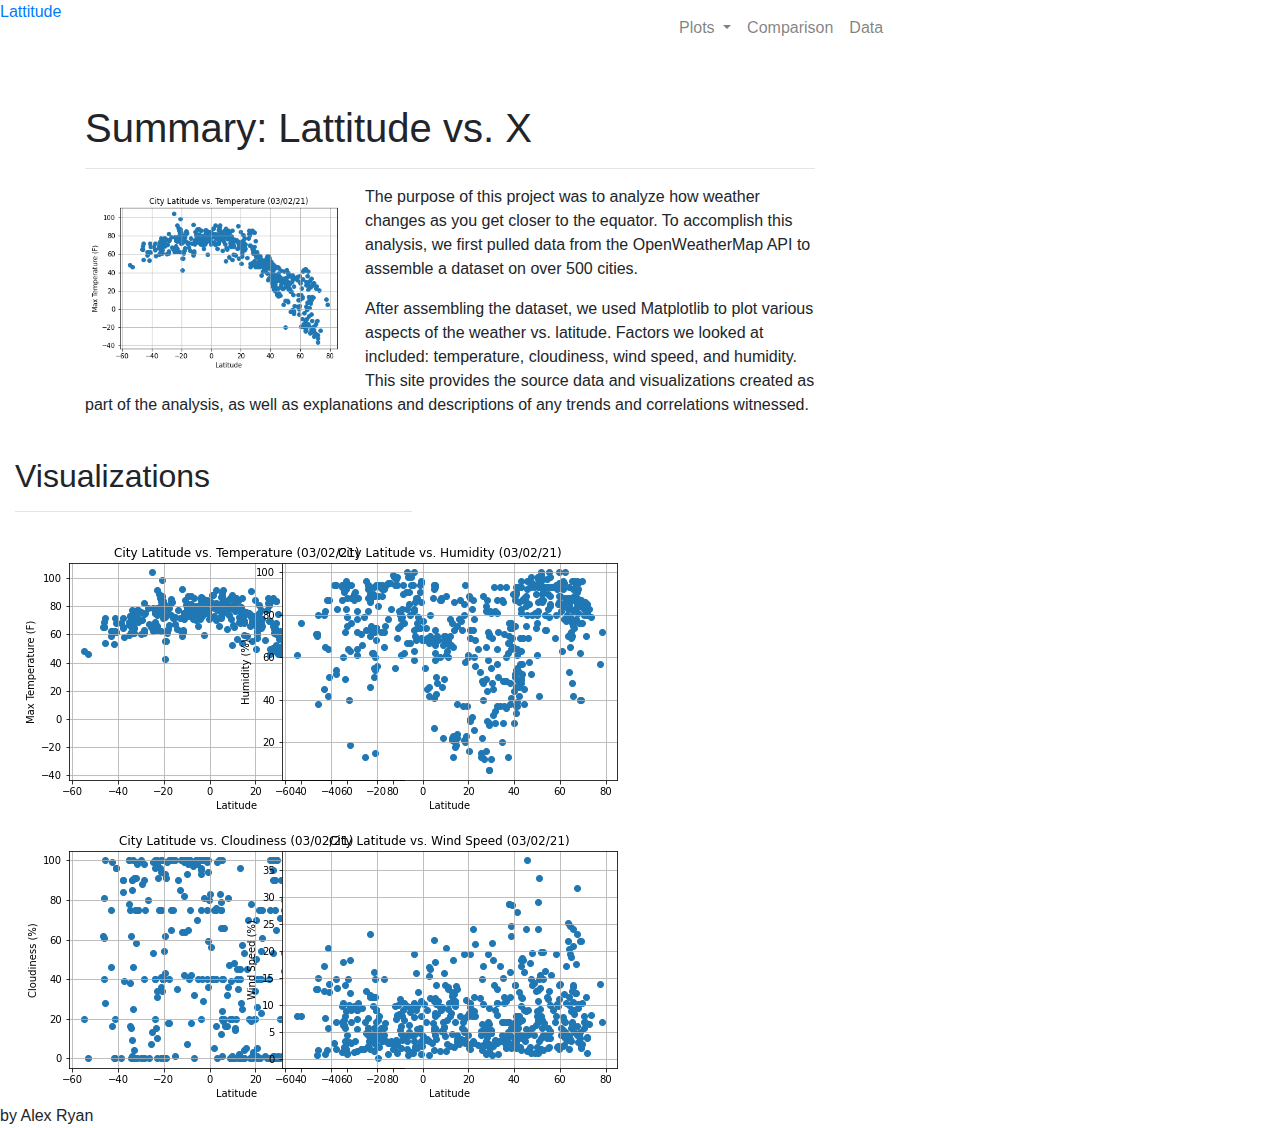
==== index.html @ 18cb0001 "file name changes for easier reading" ====
<!DOCTYPE html>
<html lang="en-us">
<head>
  <meta charset="UTF-8">
	<title>Web Visualization by Alex Ryan</title>
  
  <link rel="stylesheet" href="https://stackpath.bootstrapcdn.com/bootstrap/4.3.1/css/bootstrap.min.css"
    integrity="sha384-ggOyR0iXCbMQv3Xipma34MD+dH/1fQ784/j6cY/iJTQUOhcWr7x9JvoRxT2MZw1T" crossorigin="anonymous">
  <script src="https://code.jquery.com/jquery-3.3.1.slim.min.js"
    integrity="sha384-q8i/X+965DzO0rT7abK41JStQIAqVgRVzpbzo5smXKp4YfRvH+8abtTE1Pi6jizo"
    crossorigin="anonymous"></script>
  <script src="https://cdnjs.cloudflare.com/ajax/libs/popper.js/1.14.7/umd/popper.min.js"
    integrity="sha384-UO2eT0CpHqdSJQ6hJty5KVphtPhzWj9WO1clHTMGa3JDZwrnQq4sF86dIHNDz0W1"
    crossorigin="anonymous"></script>
  <script src="https://stackpath.bootstrapcdn.com/bootstrap/4.3.1/js/bootstrap.min.js"
    integrity="sha384-JjSmVgyd0p3pXB1rRibZUAYoIIy6OrQ6VrjIEaFf/nJGzIxFDsf4x0xIM+B07jRM"
    crossorigin="anonymous"></script>

  <link rel="stylesheet" href="first.css">
</head>
<div>
  <div class="row">
    <div class="col col-6 homebtn">
      <a href="index.html">Lattitude</a>
    </div>
    <div class="col col-6 menubuttons divtop">


      <nav class="navbar navbar-expand-md navbar-light">
        <button class="navbar-toggler" type="button" data-toggle="collapse" data-target="#navbarTogglerDemo03"
          aria-controls="navbarTogglerDemo03" aria-expanded="false" aria-label="Toggle navigation">
          <span class="navbar-toggler-icon"></span>
        </button>

        <div class="collapse navbar-collapse" id="navbarTogglerDemo03">
          <ul class="navbar-nav">
            <li class="nav-item dropdown">
              <a class="nav-link dropdown-toggle" href="#" id="navbarDropdownMenuLink" data-toggle="dropdown"
                aria-haspopup="true" aria-expanded="false">
                Plots
              </a>
              <div class="dropdown-menu" aria-labelledby="navbarDropdownMenuLink">
                <a class="dropdown-item" href="visual_temp.html">Max Temperature</a>
                <a class="dropdown-item" href="visual_humid.html">Humidity</a>
                <a class="dropdown-item" href="visual_cloud.html">Cloudiness</a>
                <a class="dropdown-item" href="visual_windspeed.html">Wind Speed</a>
              </div>
            </li>
            <li class="nav-item">
              <a class="nav-link" href="comparison.html">Comparison</a>
            </li>
            <li class="nav-item">
              <a class="nav-link" href="data.html">Data</a>
            </li>
          </ul>
        </div>
      </nav>


    </div>
  </div>
</div>


    <!--Starting Header-->


    <!--Page Content-->
    <div class="container">
      <br>
      <div class="row">
        <div class ="col col-12 col-md-8 divbdy">
          <br>
          <h1> Summary: Lattitude vs. X</h1>
          <hr>
          <img src = "visuals/lat_vs_temp.png" alt="Latitude vs. Temperature" width="280" align="left">
          <p>The purpose of this project was to analyze how weather changes as you get closer to the equator. To accomplish this analysis, we first pulled data from the OpenWeatherMap API to assemble a dataset on over 500 cities.</p>
          <p>After assembling the dataset, we used Matplotlib to plot various aspects of the weather vs. latitude. Factors we looked at included: temperature, cloudiness, wind speed, and humidity. This site provides the source data and visualizations created as part of the analysis, as well as explanations and descriptions of any trends and correlations witnessed.</p>
        </div>
      </div>
    </div>
    
    <div class="col col-12 col-md-4 divbdy">
      <br>
      <h2>Visualizations</h2>
      <hr>
      <div class='row'>
        <div class="col col-3 col-md-6">
          <a href="visual_temp.html"><img src="visuals/lat_vs_temp.png" alt="Latitude vs. Temperature" id="imgsel"></a>
        </div>
        <div class="col col-3 col-md-6">
          <a href="visual_humid.html"><img src="visuals/lat_vs_humidity.png" alt="Latitude vs. Humidity"></a>
        </div>
        <div class="col col-3 col-md-6">
          <a href="visual_cloud.html"><img src="visuals/lat_vs_cloudiness.png" alt="Latitude vs. Cloudiness"></a>
        </div>
        <div class="col col-3 col-md-6">
          <a href="visual_windspeed.html"><img src="visuals/lat_vs_windspeed.png" alt="Latitude vs. Wind Speed"></a>
        </div>
        <br>
        <div>
          <div class="row">
            <div class = "col col-12 divbtm">by Alex Ryan</div>
          </div>
        </div>
      </div>
    </div>
  </body>
  </html>
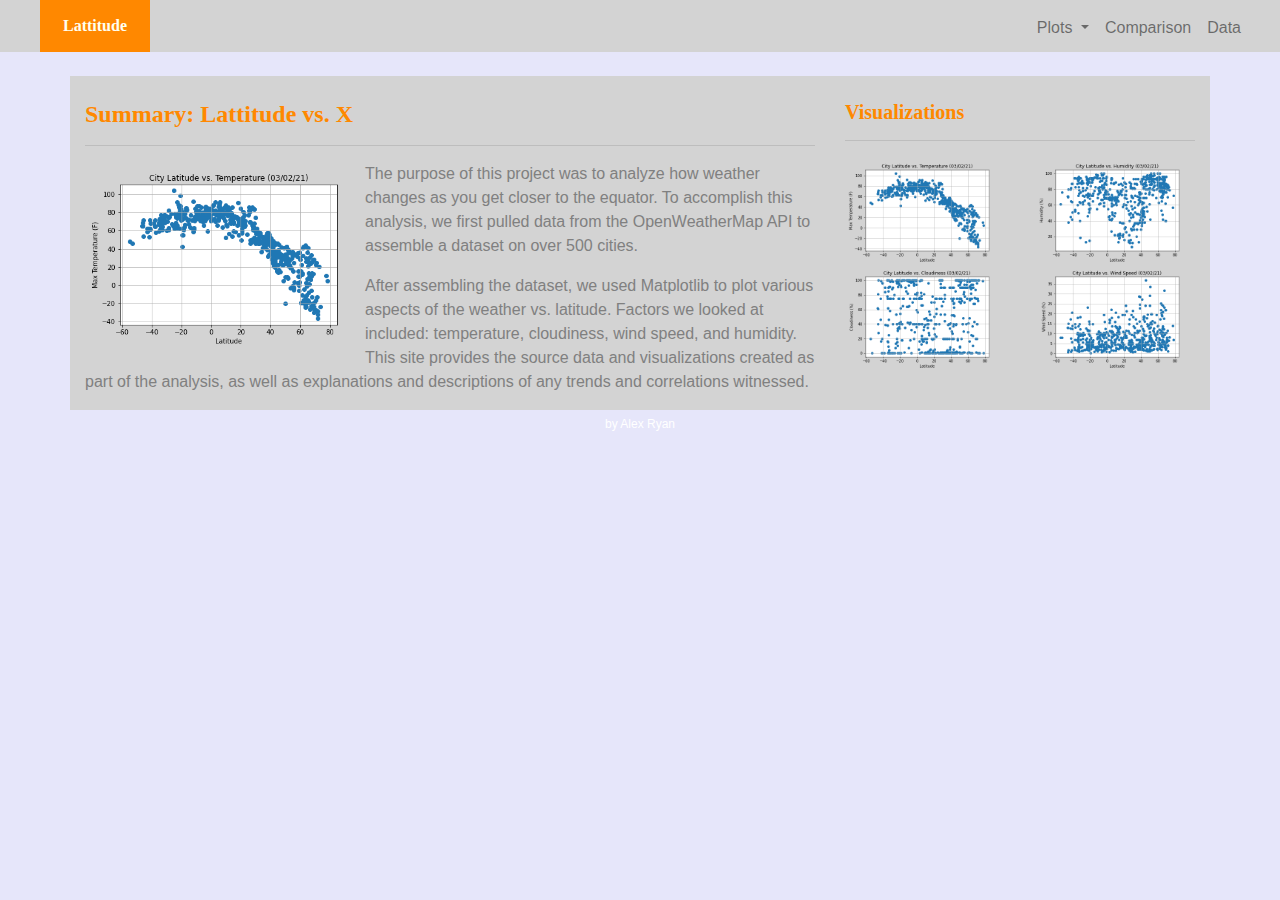
==== commit 249b7460: "complete" ====
--- a/index.html
+++ b/index.html
@@ -18,6 +18,7 @@
 
   <link rel="stylesheet" href="first.css">
 </head>
+<body>
 <div>
   <div class="row">
     <div class="col col-6 homebtn">
@@ -33,54 +34,62 @@
         </button>
 
         <div class="collapse navbar-collapse" id="navbarTogglerDemo03">
-          <ul class="navbar-nav">
+          <ul class = "nav navbar-nav navbar-right navbar-right-custom">
+            
             <li class="nav-item dropdown">
               <a class="nav-link dropdown-toggle" href="#" id="navbarDropdownMenuLink" data-toggle="dropdown"
                 aria-haspopup="true" aria-expanded="false">
                 Plots
               </a>
-              <div class="dropdown-menu" aria-labelledby="navbarDropdownMenuLink">
-                <a class="dropdown-item" href="visual_temp.html">Max Temperature</a>
-                <a class="dropdown-item" href="visual_humid.html">Humidity</a>
-                <a class="dropdown-item" href="visual_cloud.html">Cloudiness</a>
-                <a class="dropdown-item" href="visual_windspeed.html">Wind Speed</a>
-              </div>
-            </li>
-            <li class="nav-item">
-              <a class="nav-link" href="comparison.html">Comparison</a>
-            </li>
+              <ul class="dropdown-menu">
+              <!-- <div class="dropdown-menu" aria-labelledby="navbarDropdownMenuLink"> -->
+               <li> <a class="dropdown-item" href="visual_temp.html">Max Temperature</a></li>
+               <li><a class="dropdown-item" href="visual_humid.html">Humidity</a></li>
+                <li> <a class="dropdown-item" href="visual_cloud.html">Cloudiness</a></li>
+                <li> <a class="dropdown-item" href="visual_windspeed.html">Wind Speed</a></li>
+              
+              </ul>
+              <!-- </div> -->
+         
+          </li>
+        <li class="nav-item">
+            <a class="nav-link" href="comparison.html">Comparison</a>
+        </li>
             <li class="nav-item">
               <a class="nav-link" href="data.html">Data</a>
             </li>
+          
           </ul>
-        </div>
-      </nav>
+        <!-- </div> -->
+      
 
 
     </div>
   </div>
 </div>
-
+</nav>
 
     <!--Starting Header-->
 
 
     <!--Page Content-->
     <div class="container">
-      <br>
+    <br>
       <div class="row">
-        <div class ="col col-12 col-md-8 divbdy">
+        <!-- <div class ="col col-12 col-md-8 divbdy"> -->
+        <div class ="col-md-8 divbdy">
           <br>
           <h1> Summary: Lattitude vs. X</h1>
           <hr>
           <img src = "visuals/lat_vs_temp.png" alt="Latitude vs. Temperature" width="280" align="left">
           <p>The purpose of this project was to analyze how weather changes as you get closer to the equator. To accomplish this analysis, we first pulled data from the OpenWeatherMap API to assemble a dataset on over 500 cities.</p>
           <p>After assembling the dataset, we used Matplotlib to plot various aspects of the weather vs. latitude. Factors we looked at included: temperature, cloudiness, wind speed, and humidity. This site provides the source data and visualizations created as part of the analysis, as well as explanations and descriptions of any trends and correlations witnessed.</p>
-        </div>
+        
       </div>
-    </div>
     
-    <div class="col col-12 col-md-4 divbdy">
+    
+    <!-- <div class="col col-12 col-md-4 divbdy"> -->
+    <div class="col-md-4 divbdy">  
       <br>
       <h2>Visualizations</h2>
       <hr>
@@ -98,12 +107,14 @@
           <a href="visual_windspeed.html"><img src="visuals/lat_vs_windspeed.png" alt="Latitude vs. Wind Speed"></a>
         </div>
         <br>
-        <div>
-          <div class="row">
-            <div class = "col col-12 divbtm">by Alex Ryan</div>
+
+          <!-- <div class="row"> -->
+            
           </div>
         </div>
+        </div>
+        <div class = "col col-12 divbtm">by Alex Ryan</div>
       </div>
     </div>
-  </body>
-  </html>+</body>
+</html>--- a/first.css
+++ b/first.css
@@ -0,0 +1,102 @@
+img {
+    max-width: 100%;
+}
+
+h1,h2,h3 {
+    font-family:Georgia, 'Times New Roman', Times, serif;
+    color: rgb(255, 136, 0)
+}
+
+h1{
+    font-size: 24px;
+    font-weight: bold;
+    text-align:left;
+}
+
+h2 {    font-size: 20px;
+    font-weight: bold;
+    text-align:left;
+}
+
+h3 {    font-size: 16px;
+    font-weight: bold;
+    text-align:center;
+}
+
+p{
+    color: grey;
+    text-align: left;
+}
+
+.navbar{
+    position: absolute;
+    right: 30px;
+}
+
+.navbar a{
+    background-color: lightgray ;
+
+}
+.navbar-right-custom{
+    position: relative;
+}
+
+body{
+    width: 100%;
+    min-height: 100%;
+    background-color: lavender;
+
+}
+
+.col {
+    width: 100%;
+    min-height:100%;
+    background-color: lightgray;
+}
+
+.homebtn{
+    background-color: lightgray;
+    z-index: 2;
+}
+
+.homebtn a{
+    width: 110px;
+    background:rgb(255, 136, 0);
+    font-family: Georgia, 'Times New Roman', Times, serif;
+    font-size: 16px;
+    font-weight: bold;
+    color: ivory;
+    text-align: center;
+    display: block;
+    padding: 14px;
+    margin: 0px 0px 0px 40px;
+}
+
+.divtop{
+    background-color: lightgray;
+    z-index:2;
+  }
+  
+  .divbdy{
+    background-color: lightgray;
+    z-index:1;
+  }
+  
+  .divtable{
+    text-align:center;
+    background-color: lightgray;
+    z-index:1;
+  }
+  
+  .divbtm {
+    width:100%;
+    /* position:absolute; */
+    bottom:0;
+    background-color: lavender;
+    z-index:0;
+    font-size: 12px;
+    color: white;
+    text-align: center;
+    padding: 5px;
+    margin: 0px;
+  }